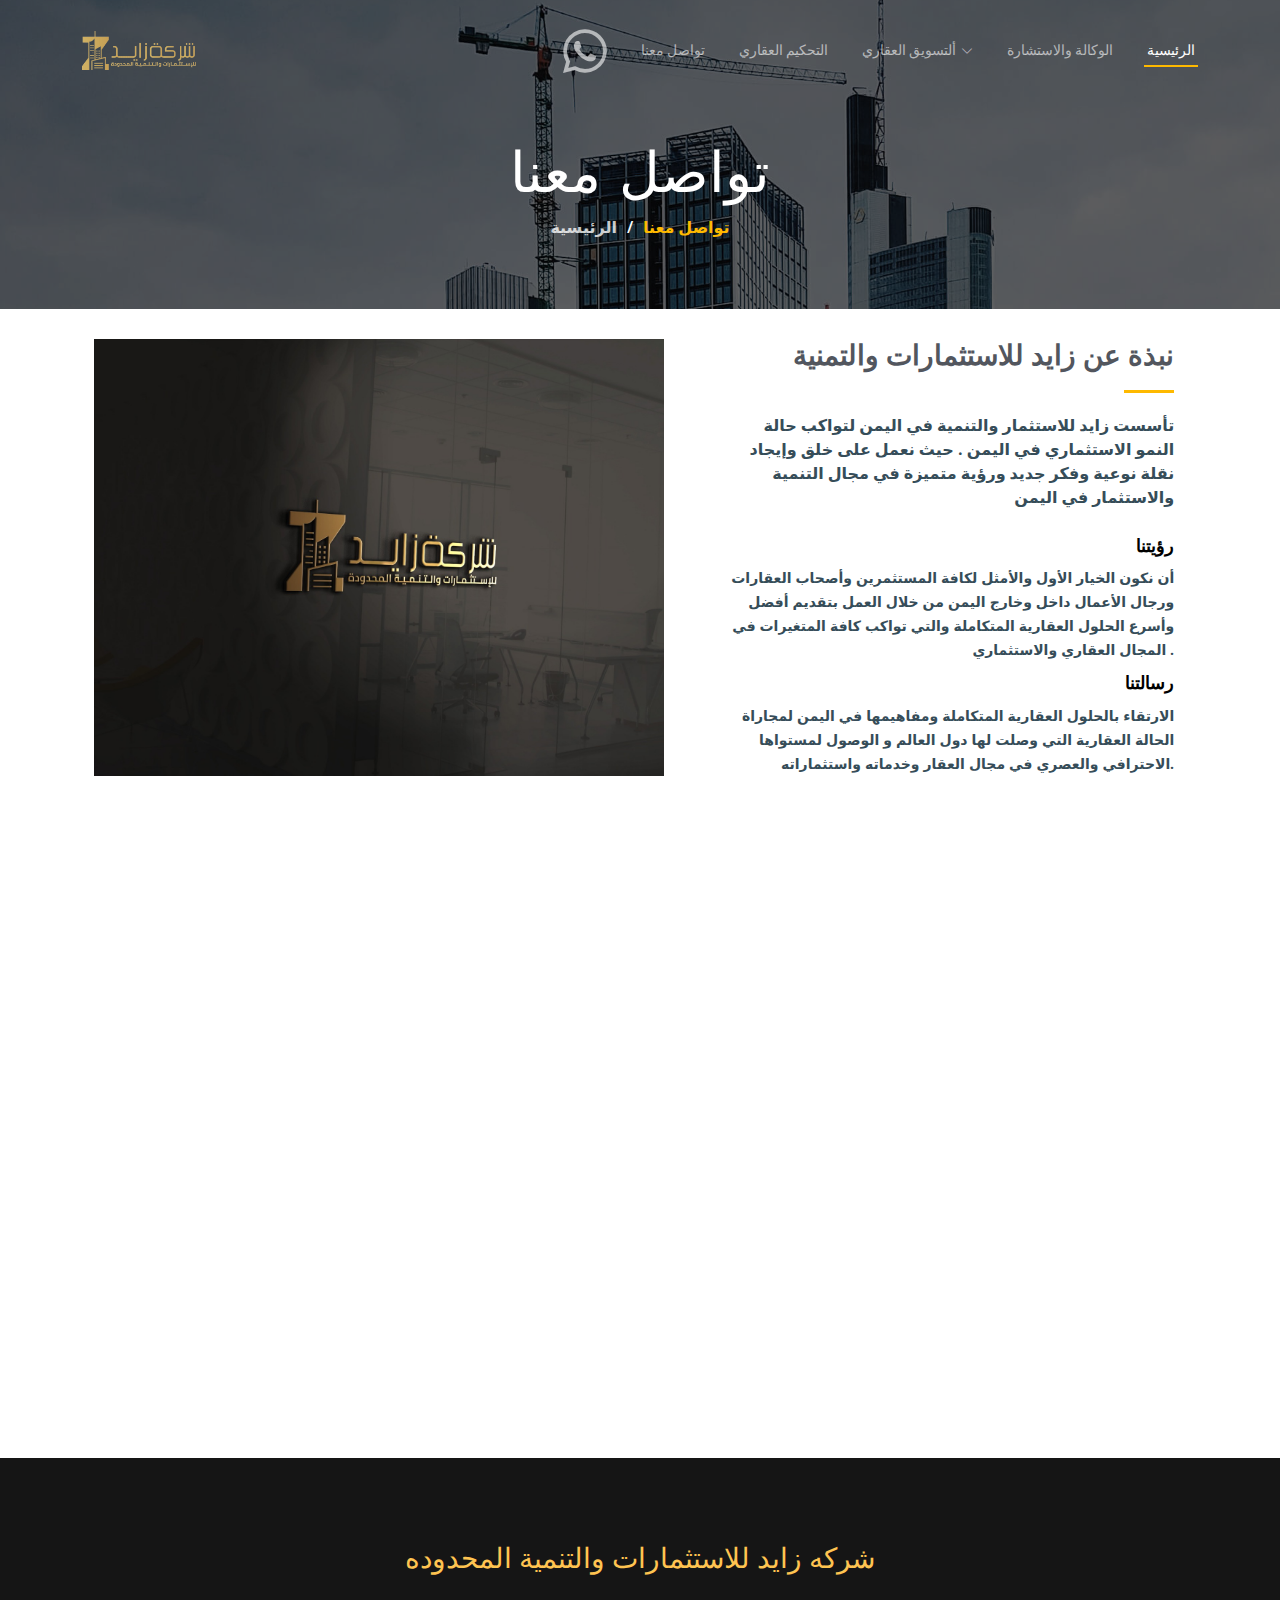
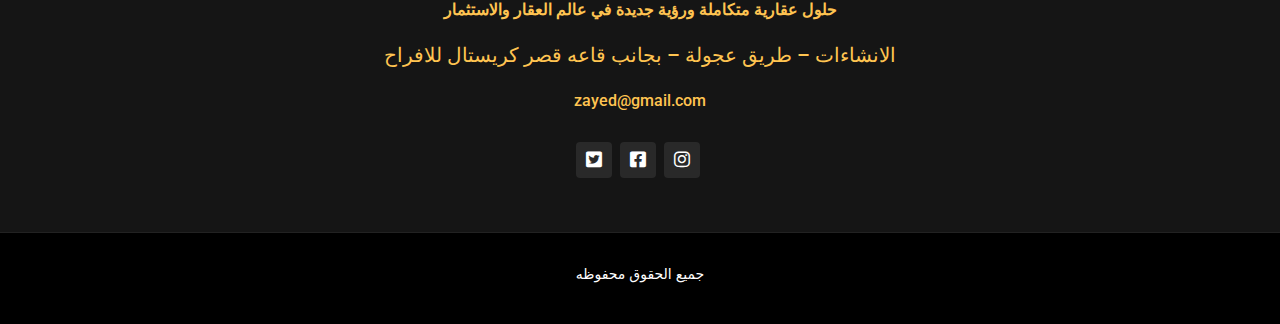
==== contact.html @ b42836f5 "Add files via upload" ====
<!DOCTYPE html>
<html lang="ar">

<head>
  <meta charset="utf-8">
  <meta content="width=device-width, initial-scale=1.0" name="viewport">

  <title>تواصل معنا </title>
  <meta content="تواصل معنا" name="شركة زايد">
  <meta content="شركه زايد" name="زايد للاستثمارات">

  <!-- Favicons -->
  <link href="logo2.png" rel="icon">
  <link href="logo2.png" rel="apple-touch-icon">


  <!-- Google Fonts -->
  <link rel="preconnect" href="https://fonts.googleapis.com">
  <link rel="preconnect" href="https://fonts.gstatic.com" crossorigin>
  <link href="https://fonts.googleapis.com/css2?family=Open+Sans:ital,wght@0,300;0,400;0,500;0,600;0,700;1,300;1,400;1,600;1,700&family=Roboto:ital,wght@0,300;0,400;0,500;0,600;0,700;1,300;1,400;1,500;1,600;1,700&family=Work+Sans:ital,wght@0,300;0,400;0,500;0,600;0,700;1,300;1,400;1,500;1,600;1,700&display=swap" rel="stylesheet">

  <!-- Vendor CSS Files -->
  <link href="assets/vendor/bootstrap/css/bootstrap.min.css" rel="stylesheet">
  <link href="assets/vendor/bootstrap-icons/bootstrap-icons.css" rel="stylesheet">
  <link href="assets/vendor/fontawesome-free/css/all.min.css" rel="stylesheet">
  <link href="assets/vendor/aos/aos.css" rel="stylesheet">
  <link href="assets/vendor/glightbox/css/glightbox.min.css" rel="stylesheet">
  <link href="assets/vendor/swiper/swiper-bundle.min.css" rel="stylesheet">

  <!-- Template Main CSS File -->
  <link href="assets/css/main.css" rel="stylesheet">


</head>

<body>

  <!-- ======= Header ======= -->
  <header id="header" class="header d-flex align-items-center">
    <div class="container-fluid container-xl d-flex align-items-center justify-content-between">

      <a href="index.html" class="logo d-flex align-items-center">
        <!-- Uncomment the line below if you also wish to use an image logo -->
        <img src="logo2.png" alt="">
      </a>

      <i class="mobile-nav-toggle mobile-nav-show bi bi-list"></i>
      <i class="mobile-nav-toggle mobile-nav-hide d-none bi bi-x"></i>
      <nav id="navbar" class="navbar">
        <ul>

          <a   href="https://api.whatsapp.com/send/?phone=01007988134&text&type=phone_number&app_absent=0" target="_blank"><i class="fa-brands fa-whatsapp py-2" style="font-size: 50px;"></i></a>

          <li><a href="contact.html">تواصل معنا</a></li>

          <li><a href="tahkem.html">التحكيم العقاري</a></li>
          <li class="dropdown"><a href="taskweq.html"><span> ألتسويق العقاري</span> <i
                class="bi bi-chevron-down dropdown-indicator"></i></a>
            <ul>

              <li><a class=" py-2 " href="tasweeq for sale.html">خدمات التسويق للبيع</a></li>
              <li><a class=" py-2 " href="tasweq for egar.html"> خدمات التسويق للتأجير</a></li>
              <li><a class=" py-2 " href="tmlekandtager.html">خدمات التمليك والتأجير </a></li>
            </ul>
          </li>
          <li><a href="Wkala.html">الوكالة والاستشارة</a></li>

          <li><a href="index.html" class="active">الرئيسية</a></li>
        </ul>
      </nav><!-- .navbar -->

    </div>
  </header><!-- End Header -->

  <main id="main">

    <!-- ======= Breadcrumbs ======= -->
    <div class="breadcrumbs d-flex align-items-center" style="background-image: url('assets/img/breadcrumbs-bg.jpg');">
      <div class="container position-relative d-flex flex-column align-items-center" data-aos="fade">

        <h2>تواصل معنا</h2>
        <ol>
          <li><a href="index.html">الرئيسية</a></li>
          <li>تواصل معنا</li>
        </ol>

      </div>
    </div><!-- End Breadcrumbs -->





    <section id="alt-services" class="alt-services">
      <div class="container" data-aos="fade-up">

        <div class="row justify-content-around gy-4">
          <div class="col-lg-6 img-bg" style="background-image: url(assets/img/7913d482-3234-4ff7-89b4-be8975ecec86.jpeg);" data-aos="zoom-in" data-aos-delay="100"></div>

          <div class="col-lg-5 d-flex flex-column text-end justify-content-center">
            <h3>نبذة عن زايد للاستثمارات والتمنية </h3>
            <p class="fw-bold">تأسست زايد للاستثمار والتنمية في اليمن لتواكب حالة النمو الاستثماري في اليمن . حيث نعمل على خلق وإيجاد نقلة نوعية وفكر جديد ورؤية متميزة في مجال التنمية والاستثمار في اليمن </p>

            <div class="icon-box d-flex position-relative" data-aos="fade-up" data-aos-delay="100">
              <div>
                <h4><a href="" class="stretched-link"> رؤيتنا</a></h4>
                <p class="fw-bolder">أن نكون الخيار الأول والأمثل لكافة المستثمرين وأصحاب العقارات ورجال الأعمال داخل وخارج اليمن من خلال العمل بتقديم أفضل وأسرع الحلول العقارية المتكاملة والتي تواكب كافة المتغيرات في المجال العقاري والاستثماري .

                </p>
              </div>
              
            </div><!-- End Icon Box -->

            <div class="icon-box d-flex position-relative" data-aos="fade-up" data-aos-delay="200">
              <div>
                <h4><a href="" class="stretched-link"> رسالتنا</a></h4>
                <p class="fw-bolder">الارتقاء بالحلول العقارية المتكاملة ومفاهيمها في اليمن لمجاراة الحالة العقارية التي وصلت لها دول العالم و الوصول لمستواها الاحترافي والعصري في مجال العقار وخدماته واستثماراته.

                </p>
              </div>
            </div><!-- End Icon Box -->


          </div>
        </div>

      </div>
    </section>


    <!-- ======= Contact Section ======= -->
    <section id="contact" class="contact">
      <div class="container" data-aos="fade-up" data-aos-delay="100">

        <div class="row gy-4">
          <div class="col-lg-6">
            <div class="info-item  d-flex flex-column justify-content-center align-items-center">
              <i class="bi bi-map"></i>
              <h3>العنوان</h3>
              <p>          الانشاءات – طريق عجولة – بجانب قاعه قصر كريستال للافراح

              </p>
            </div>
          </div><!-- End Info Item -->

          <div class="col-lg-3 col-md-6">
            <div class="info-item d-flex flex-column justify-content-center align-items-center">
              <i class="bi bi-envelope"></i>
              <h3>الاميل</h3>
              <p>zayed_company@gmail.com</p>
            </div>
          </div><!-- End Info Item -->

          <div class="col-lg-3 col-md-6">
            <div class="info-item  d-flex flex-column justify-content-center align-items-center">
              <i class="bi bi-telephone"></i>
              <h3>اتصل بنا</h3>
              <p>777384996</p>
            </div>
          </div><!-- End Info Item -->

        </div>





        

        <div class="row gy-4 mt-1">

          <div class="col-lg-6 ">
            <iframe src="https://www.google.com/maps/embed?pb=!1m14!1m8!1m3!1d12097.433213460943!2d-74.0062269!3d40.7101282!3m2!1i1024!2i768!4f13.1!3m3!1m2!1s0x0%3A0xb89d1fe6bc499443!2sDowntown+Conference+Center!5e0!3m2!1smk!2sbg!4v1539943755621" frameborder="0" style="border:0; width: 100%; height: 384px;" allowfullscreen></iframe>
          </div><!-- End Google Maps -->

          <div class="col-lg-6">
            <form action="forms/contact.php" method="post" role="form" class="php-email-form">
              <div class="row gy-4">
                <div class="col-lg-6 form-group">
                  <input type="text" name="name" class="form-control" id="name" placeholder="الاسم" required>
                </div>
                <div class="col-lg-6 form-group">
                  <input type="email" class="form-control" name="email" id="email" placeholder="الاميل" required>
                </div>
              </div>
              <div class="form-group">
                <input type="text" class="form-control" name="subject" id="subject" placeholder="الموضوع" required>
              </div>
              <div class="form-group">
                <textarea class="form-control" name="message" rows="5" placeholder="الرساله" required></textarea>
              </div>
             
              <div class="text-center"><button type="submit"> ارسال <a href="contact.html"></a></button></div>
            </form>
          </div><!-- End Contact Form -->

        </div>

      </div>
    </section><!-- End Contact Section -->

  </main><!-- End #main -->

  <!-- ======= Footer ======= -->
  <footer id="footer">
    <div class="footer-top">
      <div class="container py-3">
        <h1 class="text-center py-2 h3" style="color: #ffc451;">
          شركه زايد للاستثمارات والتنمية المحدوده
        </h1>
        <h4 class="text-center py-2" style="color: #ffc451;">حلول عقارية متكاملة ورؤية جديدة في عالم العقار والاستثمار
        </h4>
        <h5 class="text-center py-2" style="color: #ffc451;">
          الانشاءات – طريق عجولة – بجانب قاعه قصر كريستال للافراح 
  
  
          </h5>
        <h6 class="text-center py-2" style="color: #ffc451;">zayed@gmail.com</h6>
        <div class="social-links mt-3 text-center py-2">
          <a href="#" class="twitter"><i class="fa-brands fa-square-twitter"></i></a>
          <a href="#" class="facebook"><i class="fa-brands fa-square-facebook"></i></a>
          <a href="#" class="instagram"><i class="fa-brands fa-instagram"></i></a>
       
        </div>
      </div>
    </div>

    <div class="container">
      <div class="copyright">
        جميع الحقوق محفوظه <strong></strong>
      </div>
      <div class="credits">
     
      </div>
    </div>
  </footer>
  <!-- End Footer -->



  <!-- End Footer -->

  <a href="#" class="scroll-top d-flex align-items-center justify-content-center"><i class="bi bi-arrow-up-short"></i></a>

  <div id="preloader"></div>

  <!-- Vendor JS Files -->
  <script src="assets/vendor/bootstrap/js/bootstrap.bundle.min.js"></script>
  <script src="assets/vendor/aos/aos.js"></script>
  <script src="assets/vendor/glightbox/js/glightbox.min.js"></script>
  <script src="assets/vendor/isotope-layout/isotope.pkgd.min.js"></script>
  <script src="assets/vendor/swiper/swiper-bundle.min.js"></script>
  <script src="assets/vendor/purecounter/purecounter_vanilla.js"></script>
  <script src="assets/vendor/php-email-form/validate.js"></script>

  <!-- Template Main JS File -->
  <script src="assets/js/main.js"></script>

</body>

</html>
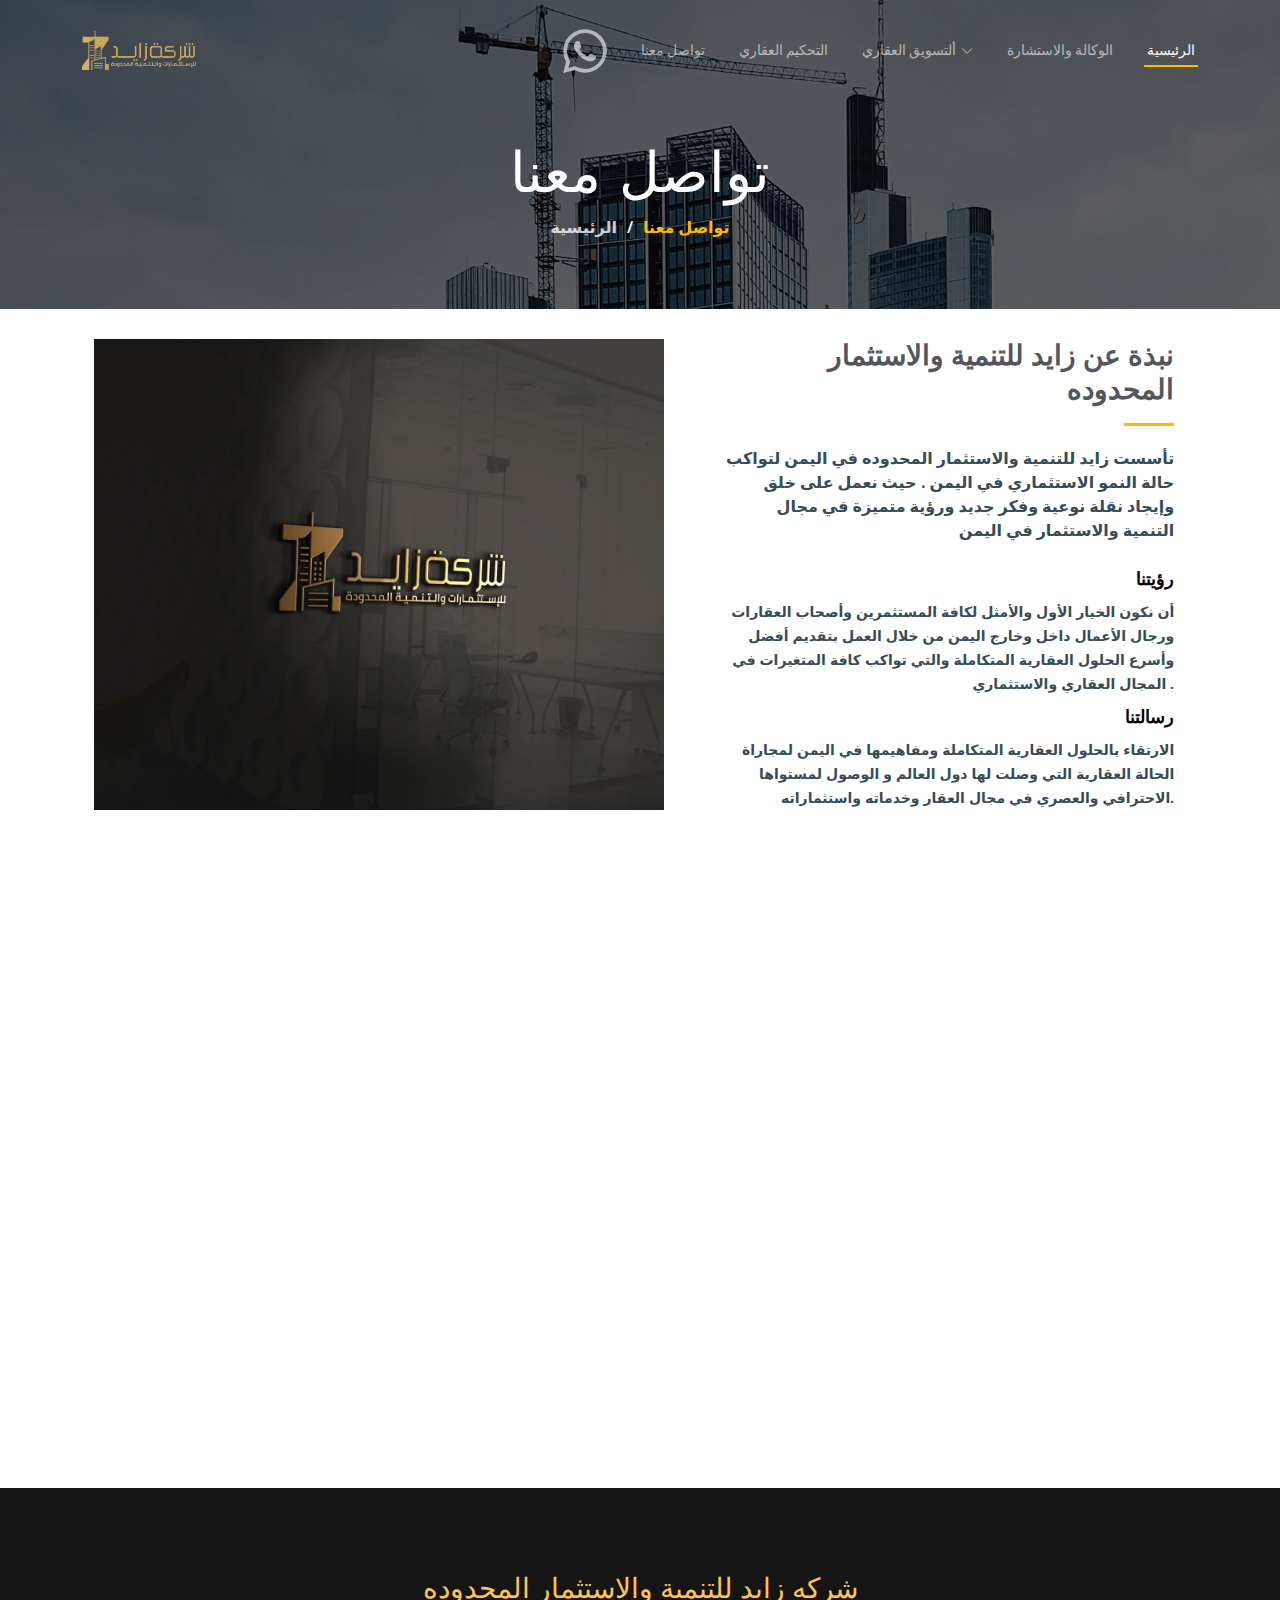
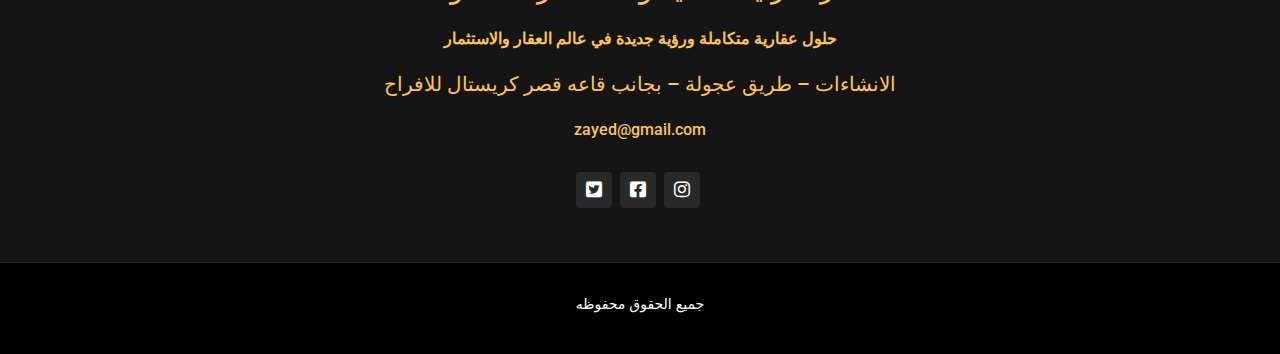
==== commit 3f933ae4: "Add files via upload" ====
--- a/contact.html
+++ b/contact.html
@@ -49,7 +49,7 @@
       <nav id="navbar" class="navbar">
         <ul>
 
-          <a   href="https://api.whatsapp.com/send/?phone=01007988134&text&type=phone_number&app_absent=0" target="_blank"><i class="fa-brands fa-whatsapp py-2" style="font-size: 50px;"></i></a>
+          <a   href="https://api.whatsapp.com/send/?phone=967770345725&text&type=phone_number&app_absent=0" target="_blank"><i class="fa-brands fa-whatsapp py-2" style="font-size: 50px;"></i></a>
 
           <li><a href="contact.html">تواصل معنا</a></li>
 
@@ -98,8 +98,8 @@
           <div class="col-lg-6 img-bg" style="background-image: url(assets/img/7913d482-3234-4ff7-89b4-be8975ecec86.jpeg);" data-aos="zoom-in" data-aos-delay="100"></div>
 
           <div class="col-lg-5 d-flex flex-column text-end justify-content-center">
-            <h3>نبذة عن زايد للاستثمارات والتمنية </h3>
-            <p class="fw-bold">تأسست زايد للاستثمار والتنمية في اليمن لتواكب حالة النمو الاستثماري في اليمن . حيث نعمل على خلق وإيجاد نقلة نوعية وفكر جديد ورؤية متميزة في مجال التنمية والاستثمار في اليمن </p>
+            <h3>نبذة عن زايد للتنمية والاستثمار المحدوده </h3>
+            <p class="fw-bold">تأسست زايد للتنمية والاستثمار المحدوده في اليمن لتواكب حالة النمو الاستثماري في اليمن . حيث نعمل على خلق وإيجاد نقلة نوعية وفكر جديد ورؤية متميزة في مجال التنمية والاستثمار في اليمن </p>
 
             <div class="icon-box d-flex position-relative" data-aos="fade-up" data-aos-delay="100">
               <div>
@@ -155,7 +155,7 @@
             <div class="info-item  d-flex flex-column justify-content-center align-items-center">
               <i class="bi bi-telephone"></i>
               <h3>اتصل بنا</h3>
-              <p>777384996</p>
+              <p>+967770345725</p>
             </div>
           </div><!-- End Info Item -->
 
@@ -165,13 +165,11 @@
 
 
 
-        
 
         <div class="row gy-4 mt-1">
 
           <div class="col-lg-6 ">
-            <iframe src="https://www.google.com/maps/embed?pb=!1m14!1m8!1m3!1d12097.433213460943!2d-74.0062269!3d40.7101282!3m2!1i1024!2i768!4f13.1!3m3!1m2!1s0x0%3A0xb89d1fe6bc499443!2sDowntown+Conference+Center!5e0!3m2!1smk!2sbg!4v1539943755621" frameborder="0" style="border:0; width: 100%; height: 384px;" allowfullscreen></iframe>
-          </div><!-- End Google Maps -->
+            <iframe src="https://www.google.com/maps/embed?pb=!1m18!1m12!1m3!1d3889.4664310324106!2d44.972880526022685!3d12.877701516932232!2m3!1f0!2f0!3f0!3m2!1i1024!2i768!4f13.1!3m3!1m2!1s0x161e0257a5ee158d%3A0xa473b49e23fb3c1f!2z2YLYp9i52Kkg2YPYsdiz2KrYp9mE!5e0!3m2!1sar!2seg!4v1687262415496!5m2!1sar!2seg" width="100%" height="380px" style="border:0;" allowfullscreen="" loading="lazy" referrerpolicy="no-referrer-when-downgrade"></iframe>          </div><!-- End Google Maps -->
 
           <div class="col-lg-6">
             <form action="forms/contact.php" method="post" role="form" class="php-email-form">
@@ -206,7 +204,7 @@
     <div class="footer-top">
       <div class="container py-3">
         <h1 class="text-center py-2 h3" style="color: #ffc451;">
-          شركه زايد للاستثمارات والتنمية المحدوده
+          شركه زايد للتنمية والاستثمار المحدوده
         </h1>
         <h4 class="text-center py-2" style="color: #ffc451;">حلول عقارية متكاملة ورؤية جديدة في عالم العقار والاستثمار
         </h4>
